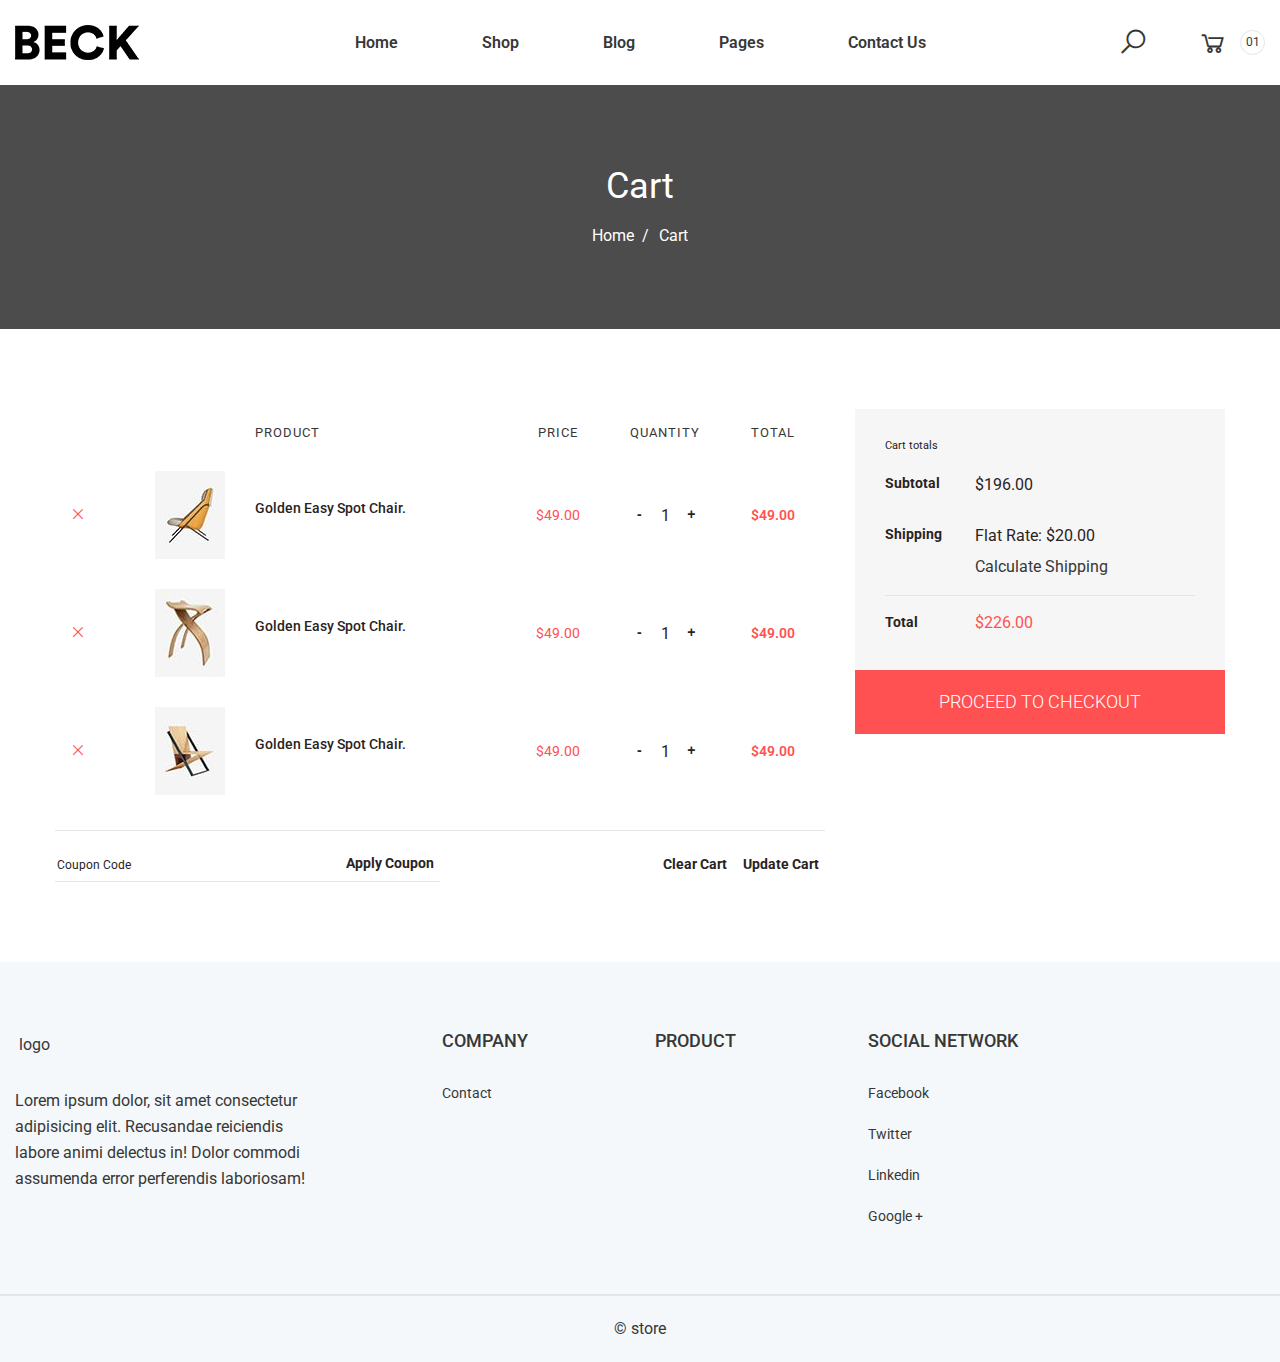
==== cart.html @ 82647faa "mostly done with clean up" ====
<!DOCTYPE html>
<html class="no-js" lang="zxx">
	<head>
		<meta charset="utf-8" />
		<meta http-equiv="x-ua-compatible" content="ie=edge" />
		<title>Store - Furniture eCommerce Bootstrap 5 Template</title>
		<meta name="description" content="" />
		<meta
			name="viewport"
			content="width=device-width, initial-scale=1, shrink-to-fit=no"
		/>
		<!-- Favicons -->
		<link
			rel="shortcut icon"
			href="assets/img/favicon.ico"
			type="image/x-icon"
		/>
		<link rel="apple-touch-icon" href="assets/img/icon.png" />

		<!-- ************************* CSS Files ************************* -->

		<!-- Bootstrap CSS -->
		<link rel="stylesheet" href="assets/css/bootstrap.css" />

		<!-- Vendor CSS -->
		<link rel="stylesheet" href="assets/css/vendor.css" />

		<!-- style css -->
		<link rel="stylesheet" href="assets/css/main.css" />
	</head>

	<body>
		<!-- Preloader Start -->
		<div class="ft-preloader active">
			<div
				class="ft-preloader-inner h-100 d-flex align-items-center justify-content-center"
			>
				<div class="ft-child ft-bounce1"></div>
				<div class="ft-child ft-bounce2"></div>
				<div class="ft-child ft-bounce3"></div>
			</div>
		</div>
		<!-- Preloader End -->

		<!-- Main Wrapper Start -->
		<div class="wrapper">
			<!-- Header Start -->
			<header class="header">
				<div class="header__inner fixed-header">
					<div class="header__main">
						<div class="container-fluid">
							<div class="row">
								<div class="col-12">
									<div class="header__main-inner">
										<div class="header__main-left">
											<div class="logo">
												<a href="index.html" class="logo--normal">
													<img src="assets/img/logo/logo.png" alt="Logo" />
												</a>
											</div>
										</div>
										<div class="header__main-center">
											<nav
												class="main-navigation text-center d-none d-lg-block"
											>
												<ul class="mainmenu">
													<li class="mainmenu__item menu-item-has-children">
														<a href="index.html" class="mainmenu__link">
															<span class="mm-text">Home</span>
														</a>
														<ul class="sub-menu">
															<li>
																<a href="index.html">
																	<span class="mm-text">Home One</span>
																</a>
															</li>
															<li>
																<a href="index-02.html">
																	<span class="mm-text">Home Two</span>
																</a>
															</li>
														</ul>
													</li>
													<li
														class="mainmenu__item menu-item-has-children megamenu-holder"
													>
														<a href="shop.html" class="mainmenu__link">
															<span class="mm-text">Shop</span>
														</a>
														<ul class="megamenu">
															<li>
																<a class="megamenu-title" href="#">
																	<span class="mm-text">Shop Grid</span>
																</a>
																<ul>
																	<li>
																		<a href="shop-fullwidth.html">
																			<span class="mm-text">Full Width</span>
																		</a>
																	</li>
																	<li>
																		<a href="shop.html">
																			<span class="mm-text">Left Sidebar</span>
																		</a>
																	</li>
																	<li>
																		<a href="shop-right-sidebar.html">
																			<span class="mm-text">Right Sidebar</span>
																		</a>
																	</li>
																	<li>
																		<a href="shop-three-columns.html">
																			<span class="mm-text">Three Columns</span>
																		</a>
																	</li>
																	<li>
																		<a href="shop-four-columns.html">
																			<span class="mm-text">Four Columns</span>
																		</a>
																	</li>
																</ul>
															</li>
															<li>
																<a class="megamenu-title" href="#">
																	<span class="mm-text">Shop List</span>
																</a>
																<ul>
																	<li>
																		<a href="shop-list.html">
																			<span class="mm-text">Full Width</span>
																		</a>
																	</li>
																	<li>
																		<a href="shop-list-sidebar.html">
																			<span class="mm-text">Left Sidebar</span>
																		</a>
																	</li>
																	<li>
																		<a href="shop-list-right-sidebar.html">
																			<span class="mm-text">Right Sidebar</span>
																		</a>
																	</li>
																</ul>
															</li>
															<li>
																<a class="megamenu-title" href="#">
																	<span class="mm-text">Product Details</span>
																</a>
																<ul>
																	<li>
																		<a href="product-details.html">
																			<span class="mm-text">Tab Style 1</span>
																		</a>
																	</li>
																	<li>
																		<a href="product-details-tab-style-2.html">
																			<span class="mm-text">Tab Style 2</span>
																		</a>
																	</li>
																	<li>
																		<a href="product-details-tab-style-3.html">
																			<span class="mm-text">Tab Style 3</span>
																		</a>
																	</li>
																	<li>
																		<a href="product-details-gallery-left.html">
																			<span class="mm-text">Gallery Left</span>
																		</a>
																	</li>
																	<li>
																		<a
																			href="product-details-gallery-right.html"
																		>
																			<span class="mm-text">Gallery Right</span>
																		</a>
																	</li>
																	<li>
																		<a href="product-details-sticky-left.html">
																			<span class="mm-text">Sticky Left</span>
																		</a>
																	</li>
																</ul>
															</li>
															<li>
																<a class="megamenu-title" href="#">
																	<span class="mm-text">Product Details</span>
																</a>
																<ul>
																	<li>
																		<a href="product-details-sticky-right.html">
																			<span class="mm-text">Sticky Right</span>
																		</a>
																	</li>
																	<li>
																		<a href="product-details-slider-box.html">
																			<span class="mm-text">Slider Box</span>
																		</a>
																	</li>
																	<li>
																		<a
																			href="product-details-slider-full-width.html"
																		>
																			<span class="mm-text"
																				>Slider Box Full Width</span
																			>
																		</a>
																	</li>
																	<li>
																		<a href="product-details-affiliate.html">
																			<span class="mm-text"
																				>Affiliate Proudct</span
																			>
																		</a>
																	</li>
																	<li>
																		<a href="product-details-variable.html">
																			<span class="mm-text"
																				>Variable Proudct</span
																			>
																		</a>
																	</li>
																	<li>
																		<a href="product-details-group.html">
																			<span class="mm-text">Group Product</span>
																		</a>
																	</li>
																</ul>
															</li>
														</ul>
													</li>
													<li class="mainmenu__item menu-item-has-children">
														<a href="blog.html" class="mainmenu__link">
															<span class="mm-text">Blog</span>
														</a>
														<ul class="sub-menu">
															<li class="menu-item-has-children">
																<a href="#">
																	<span class="mm-text">Blog Grid</span>
																</a>
																<ul class="sub-menu">
																	<li>
																		<a href="blog-left-sidebar.html">
																			<span class="mm-text">Left Sidebar</span>
																		</a>
																	</li>
																	<li>
																		<a href="blog.html">
																			<span class="mm-text">Right Sidebar</span>
																		</a>
																	</li>
																	<li>
																		<a href="blog-01-column.html">
																			<span class="mm-text">One Column</span>
																		</a>
																	</li>
																	<li>
																		<a href="blog-02-columns.html">
																			<span class="mm-text">Two Columns</span>
																		</a>
																	</li>
																	<li>
																		<a href="blog-03-columns.html">
																			<span class="mm-text">Three Columns</span>
																		</a>
																	</li>
																</ul>
															</li>
															<li class="menu-item-has-children">
																<a href=""
																	><span class="mm-text">Blog Details</span></a
																>
																<ul class="sub-menu">
																	<li>
																		<a href="blog-details-image.html">
																			<span class="mm-text">Image Post</span>
																		</a>
																	</li>
																	<li>
																		<a href="blog-details-audio.html">
																			<span class="mm-text">Audio Post</span>
																		</a>
																	</li>
																	<li>
																		<a href="blog-details-video.html">
																			<span class="mm-text">Video Post</span>
																		</a>
																	</li>
																	<li>
																		<a href="blog-details-gallery.html">
																			<span class="mm-text">Gallery Post</span>
																		</a>
																	</li>
																</ul>
															</li>
														</ul>
													</li>
													<li class="mainmenu__item menu-item-has-children">
														<a href="#" class="mainmenu__link">
															<span class="mm-text">Pages</span>
														</a>
														<ul class="sub-menu">
															<li>
																<a href="my-account.html">
																	<span class="mm-text">My Account</span>
																</a>
															</li>
															<li>
																<a href="checkout.html">
																	<span class="mm-text">Checkout</span>
																</a>
															</li>
															<li>
																<a href="cart.html">
																	<span class="mm-text">Cart</span>
																</a>
															</li>
															<li>
																<a href="compare.html">
																	<span class="mm-text">Compare</span>
																</a>
															</li>
															<li>
																<a href="order-tracking.html">
																	<span class="mm-text">Track Order</span>
																</a>
															</li>
															<li>
																<a href="wishlist.html">
																	<span class="mm-text">Wishlist</span>
																</a>
															</li>
														</ul>
													</li>
													<li class="mainmenu__item">
														<a href="contact-us.html" class="mainmenu__link">
															<span class="mm-text">Contact Us</span>
														</a>
													</li>
												</ul>
											</nav>
										</div>
										<div class="header__main-right">
											<div class="header-toolbar-wrap">
												<div class="header-toolbar">
													<div
														class="header-toolbar__item header-toolbar--search-btn"
													>
														<a
															href="#searchForm"
															class="header-toolbar__btn toolbar-btn"
														>
															<i class="la la-search"></i>
														</a>
													</div>
													<div
														class="header-toolbar__item header-toolbar--minicart-btn"
													>
														<a
															href="#miniCart"
															class="header-toolbar__btn toolbar-btn"
														>
															<i class="la la-shopping-cart"></i>
															<span>01</span>
														</a>
													</div>
													<div class="header-toolbar__item d-block d-lg-none">
														<a
															href="#offcanvasMenu"
															class="header-toolbar__btn toolbar-btn menu-btn"
														>
															<div class="hamburger-icon">
																<span></span>
																<span></span>
																<span></span>
																<span></span>
																<span></span>
																<span></span>
															</div>
														</a>
													</div>
												</div>
											</div>
										</div>
									</div>
								</div>
							</div>
						</div>
					</div>
				</div>
			</header>
			<!-- Header End -->

			<!-- Breadcrumb area Start -->
			<section
				class="page-title-area bg-image ptb--80"
				data-bg-image="assets/img/bg/page_title_bg.jpg"
			>
				<div class="container">
					<div class="row">
						<div class="col-12 text-center">
							<h1 class="page-title">Cart</h1>
							<ul class="breadcrumb">
								<li><a href="index.html">Home</a></li>
								<li class="current"><span>Cart</span></li>
							</ul>
						</div>
					</div>
				</div>
			</section>
			<!-- Breadcrumb area End -->

			<!-- Main Content Wrapper Start -->
			<div class="main-content-wrapper">
				<div class="page-content-inner ptb--80 pt-md--40 pb-md--60">
					<div class="container">
						<div class="row">
							<div class="col-lg-8 mb-md--50">
								<form class="cart-form" action="#">
									<div class="row g-0">
										<div class="col-12">
											<div class="table-content table-responsive">
												<table class="table text-center">
													<thead>
														<tr>
															<th>&nbsp;</th>
															<th>&nbsp;</th>
															<th class="text-start">Product</th>
															<th>price</th>
															<th>quantity</th>
															<th>total</th>
														</tr>
													</thead>
													<tbody>
														<tr>
															<td class="product-remove text-start">
																<a href=""><i class="la la-remove"></i></a>
															</td>
															<td class="product-thumbnail text-start">
																<img
																	src="assets/img/products/prod-01-70x88.jpg"
																	alt="Product Thumnail"
																/>
															</td>
															<td class="product-name text-start wide-column">
																<h3>
																	<a href="product-details.html"
																		>Golden Easy Spot Chair.</a
																	>
																</h3>
															</td>
															<td class="product-price">
																<span class="product-price-wrapper">
																	<span class="money">$49.00</span>
																</span>
															</td>
															<td class="product-quantity">
																<div class="quantity">
																	<input
																		type="number"
																		class="quantity-input"
																		name="qty"
																		id="qty-1"
																		value="1"
																		min="1"
																	/>
																</div>
															</td>
															<td class="product-total-price">
																<span class="product-price-wrapper">
																	<span class="money">$49.00</span>
																</span>
															</td>
														</tr>
														<tr>
															<td class="product-remove text-start">
																<a href=""><i class="la la-remove"></i></a>
															</td>
															<td class="product-thumbnail text-start">
																<img
																	src="assets/img/products/prod-02-70x88.jpg"
																	alt="Product Thumnail"
																/>
															</td>
															<td class="product-name text-start wide-column">
																<h3>
																	<a href="product-details.html"
																		>Golden Easy Spot Chair.</a
																	>
																</h3>
															</td>
															<td class="product-price">
																<span class="product-price-wrapper">
																	<span class="money">$49.00</span>
																</span>
															</td>
															<td class="product-quantity">
																<div class="quantity">
																	<input
																		type="number"
																		class="quantity-input"
																		name="qty"
																		id="qty-2"
																		value="1"
																		min="1"
																	/>
																</div>
															</td>
															<td class="product-total-price">
																<span class="product-price-wrapper">
																	<span class="money">$49.00</span>
																</span>
															</td>
														</tr>
														<tr>
															<td class="product-remove text-start">
																<a href=""><i class="la la-remove"></i></a>
															</td>
															<td class="product-thumbnail text-start">
																<img
																	src="assets/img/products/prod-03-70x88.jpg"
																	alt="Product Thumnail"
																/>
															</td>
															<td class="product-name text-start wide-column">
																<h3>
																	<a href="product-details.html"
																		>Golden Easy Spot Chair.</a
																	>
																</h3>
															</td>
															<td class="product-price">
																<span class="product-price-wrapper">
																	<span class="money">$49.00</span>
																</span>
															</td>
															<td class="product-quantity">
																<div class="quantity">
																	<input
																		type="number"
																		class="quantity-input"
																		name="qty"
																		id="qty-3"
																		value="1"
																		min="1"
																	/>
																</div>
															</td>
															<td class="product-total-price">
																<span class="product-price-wrapper">
																	<span class="money">$49.00</span>
																</span>
															</td>
														</tr>
													</tbody>
												</table>
											</div>
										</div>
									</div>
									<div class="row g-0 border-top pt--20 mt--20">
										<div class="col-sm-6">
											<div class="coupon">
												<input
													type="text"
													id="coupon"
													name="coupon"
													class="cart-form__input"
													placeholder="Coupon Code"
												/>
												<button type="submit" class="cart-form__btn">
													Apply Coupon
												</button>
											</div>
										</div>
										<div class="col-sm-6 text-sm-end">
											<button type="submit" class="cart-form__btn">
												Clear Cart
											</button>
											<button type="submit" class="cart-form__btn">
												Update Cart
											</button>
										</div>
									</div>
								</form>
							</div>
							<div class="col-lg-4">
								<div class="cart-collaterals">
									<div class="cart-totals">
										<h5 class="font-size-14 font-bold mb--15">Cart totals</h5>
										<div class="cart-calculator">
											<div class="cart-calculator__item">
												<div class="cart-calculator__item--head">
													<span>Subtotal</span>
												</div>
												<div class="cart-calculator__item--value">
													<span>$196.00</span>
												</div>
											</div>
											<div class="cart-calculator__item">
												<div class="cart-calculator__item--head">
													<span>Shipping</span>
												</div>
												<div class="cart-calculator__item--value">
													<span>Flat rate: $20.00</span>
													<div class="shipping-calculator-wrap">
														<a href="#shipping_calculator" class="expand-btn"
															>Calculate Shipping</a
														>
														<form
															id="shipping_calculator"
															class="form shipping-calculator-form hide-in-default"
														>
															<div class="form__group">
																<select
																	id="calc_shipping_country"
																	name="calc_shipping_country"
																	class="nice-select form__input form__input--select"
																>
																	<option value="">Select a country…</option>
																	<option value="AF">Afghanistan</option>
																	<option value="AL">Albania</option>
																	<option value="DZ">Algeria</option>
																	<option value="AR">Argentina</option>
																	<option value="AM">Armenia</option>
																	<option value="AU">Australia</option>
																	<option value="AT">Austria</option>
																	<option value="AZ">Azerbaijan</option>
																	<option value="BH">Bahrain</option>
																	<option value="BD" selected="selected">
																		Bangladesh
																	</option>
																	<option value="BD">Brazil</option>
																	<option value="CN">China</option>
																	<option value="EG">Egypt</option>
																	<option value="FR">France</option>
																	<option value="DE">Germany</option>
																	<option value="HK">Hong Kong</option>
																	<option value="HU">Hungary</option>
																	<option value="IS">Iceland</option>
																	<option value="IN">India</option>
																	<option value="ID">Indonesia</option>
																	<option value="IR">Iran</option>
																	<option value="IQ">Iraq</option>
																	<option value="IE">Ireland</option>
																	<option value="IT">Italy</option>
																	<option value="JP">Japan</option>
																	<option value="KW">Kuwait</option>
																	<option value="MY">Malaysia</option>
																	<option value="MV">Maldives</option>
																	<option value="MX">Mexico</option>
																	<option value="MC">Monaco</option>
																	<option value="NP">Nepal</option>
																	<option value="RU">Russia</option>
																	<option value="KR">South Korea</option>
																	<option value="SS">South Sudan</option>
																	<option value="ES">Spain</option>
																	<option value="LK">Sri Lanka</option>
																	<option value="SD">Sudan</option>
																	<option value="SZ">Swaziland</option>
																	<option value="SE">Sweden</option>
																	<option value="CH">Switzerland</option>
																	<option value="TN">Tunisia</option>
																	<option value="TR">Turkey</option>
																	<option value="UA">Ukraine</option>
																	<option value="AE">
																		United Arab Emirates
																	</option>
																	<option value="GB">
																		United Kingdom (UK)
																	</option>
																	<option value="US">United States (US)</option>
																</select>
															</div>
															<div class="form__group">
																<select
																	id="calc_shipping_district"
																	name="calc_shipping_district"
																	class="nice-select form__input form__input--select"
																>
																	<option value="">Select a District…</option>
																	<option>BARISAL</option>
																	<option>BHOLA</option>
																	<option>BANDARBAN</option>
																	<option>BRAHMANBARIA</option>
																	<option>CHANDPUR</option>
																	<option>CHITTAGONG</option>
																	<option>COMILLA</option>
																	<option>COX'S BAZAR</option>
																	<option>DHAKA</option>
																	<option>FARIDPUR</option>
																	<option>FENI</option>
																	<option>GAZIPUR</option>
																	<option>GOPALGANJ</option>
																	<option>JAMALPUR</option>
																	<option>KHAGRACHHARI</option>
																	<option>KISHOREGONJ</option>
																	<option>LAKSHMIPU</option>
																	<option>RMADARIPUR</option>
																	<option>MUNSHIGANJ</option>
																	<option>MYMENSINGH</option>
																	<option>NARAYANGANJ</option>
																	<option>NARSINGDI</option>
																	<option>NETRAKONA</option>
																	<option>NOAKHALI</option>
																	<option>RANGAMATI</option>
																	<option>RAJBARI</option>
																	<option>SHARIATPUR</option>
																	<option>SHERPUR</option>
																	<option>TANGAIL</option>
																</select>
															</div>
															<div class="form__group mb--10">
																<input
																	type="text"
																	name="calc_shipping_city"
																	id="calc_shipping_city"
																	class="form__input"
																	placeholder="Town / City"
																/>
															</div>

															<div class="form__group mb--10">
																<input
																	type="text"
																	name="calc_shipping_zip"
																	id="calc_shipping_zip"
																	class="form__input"
																	placeholder="Postcode / Zip"
																/>
															</div>

															<div class="form__group">
																<input
																	type="submit"
																	value="Update Totals"
																	class="btn btn-size-sm"
																/>
															</div>
														</form>
													</div>
												</div>
											</div>
											<div class="cart-calculator__item order-total">
												<div class="cart-calculator__item--head">
													<span>Total</span>
												</div>
												<div class="cart-calculator__item--value">
													<span class="product-price-wrapper">
														<span class="money">$226.00</span>
													</span>
												</div>
											</div>
										</div>
									</div>
									<a
										href="checkout.html"
										class="btn btn-size-md btn-shape-square btn-fullwidth"
									>
										Proceed To Checkout
									</a>
								</div>
							</div>
						</div>
					</div>
				</div>
			</div>
			<!-- Main Content Wrapper Start -->

			<!-- Footer Start-->
			<footer class="footer bg-color" data-bg-color="#f4f8fa">
				<div class="footer-top">
					<div class="container-fluid">
						<div class="row border-bottom pt--70 pb--70">
							<div class="col-lg-3 col-sm-6 offset-md-1 offset-lg-0 mb-md--45">
								<div class="footer-widget">
									<div class="textwidget">
										<figure class="footer-logo mb--30">
											<img src="" alt="" />
											logo
										</figure>
										<p>
											Lorem ipsum dolor, sit amet consectetur adipisicing elit.
											Recusandae reiciendis labore animi delectus in! Dolor
											commodi assumenda error perferendis laboriosam!
										</p>
									</div>
								</div>
							</div>
							<div class="col-lg-2 col-sm-3 offset-lg-1 offset-sm-2 mb-md--45">
								<div class="footer-widget">
									<h3 class="widget-title mb--35 mb-sm--20">Company</h3>
									<div class="footer-widget">
										<ul class="footer-menu">
											<!-- <li><a href="about-us.html">About Us</a></li> -->

											<li><a href="contact-us.html">Contact</a></li>
										</ul>
									</div>
								</div>
							</div>
							<div class="col-lg-2 col-sm-4 offset-md-1 offset-lg-0 mb-xs--45">
								<div class="footer-widget">
									<h3 class="widget-title mb--35 mb-sm--20">Product</h3>
									<div class="footer-widget">
										<ul class="footer-menu">
											<!-- <li><a href="#">Pricing</a></li>
                                        <li><a href="#">Features</a></li>
                                        <li><a href="#">Customers</a></li>
                                        <li><a href="#">Demos</a></li> -->
										</ul>
									</div>
								</div>
							</div>

							<div class="col-lg-2 col-md-3 col-sm-4">
								<div class="footer-widget">
									<h3 class="widget-title mb--35 mb-sm--20">Social Network</h3>
									<div class="footer-widget">
										<ul class="footer-menu">
											<li><a href="#">Facebook</a></li>
											<li><a href="#">Twitter</a></li>
											<li><a href="#">Linkedin</a></li>
											<li><a href="#">Google +</a></li>
										</ul>
									</div>
								</div>
							</div>
						</div>
					</div>
				</div>

				<div class="footer-bottom">
					<div class="container-fluid">
						<div class="row border-top ptb--20">
							<div class="col-12 text-center">
								<p class="copyright-text">&copy; store</p>
							</div>
						</div>
					</div>
				</div>
			</footer>
			<!-- Footer End-->

			<!-- OffCanvas Menu Start -->
			<div class="offcanvas-menu-wrapper" id="offcanvasMenu">
				<div class="offcanvas-menu-inner">
					<a href="" class="btn-close">
						<i class="la la-remove"></i>
					</a>
					<nav class="offcanvas-navigation">
						<ul class="offcanvas-menu">
							<li class="menu-item-has-children active">
								<a href="#">Home</a>
								<ul class="sub-menu">
									<li>
										<a href="index.html">Homepage 01</a>
									</li>
									<li>
										<a href="index-02.html">Homepage 02</a>
									</li>
								</ul>
							</li>
							<li class="menu-item-has-children">
								<a href="shop.html">Shop</a>
								<ul class="sub-menu">
									<li class="menu-item-has-children">
										<a href="#">
											<span class="mm-text">Shop Grid</span>
										</a>
										<ul class="sub-menu">
											<li>
												<a href="shop-fullwidth.html">Full Width</a>
											</li>
											<li>
												<a href="shop.html">Left Sidebar</a>
											</li>
											<li>
												<a href="shop-right-sidebar.html">Right Sidebar</a>
											</li>
											<li>
												<a href="shop-three-columns.html">Three Columns</a>
											</li>
											<li>
												<a href="shop-four-columns.html">Four Columns</a>
											</li>
										</ul>
									</li>
									<li class="menu-item-has-children">
										<a href="#">Shop List</a>
										<ul class="sub-menu">
											<li>
												<a href="shop-list.html">Full Width</a>
											</li>
											<li>
												<a href="shop-list-sidebar.html">Left Sidebar</a>
											</li>
											<li>
												<a href="shop-list-right-sidebar.html">Right Sidebar</a>
											</li>
										</ul>
									</li>
									<li class="menu-item-has-children">
										<a href="#">Product Details</a>
										<ul class="sub-menu">
											<li>
												<a href="product-details.html">Tab Style 1</a>
											</li>
											<li>
												<a href="product-details-tab-style-2.html"
													>Tab Style 2</a
												>
											</li>
											<li>
												<a href="product-details-tab-style-3.html"
													>Tab Style 3</a
												>
											</li>
											<li>
												<a href="product-details-gallery-left.html"
													>Gallery Left</a
												>
											</li>
											<li>
												<a href="product-details-gallery-right.html"
													>Gallery Right</a
												>
											</li>
											<li>
												<a href="product-details-sticky-left.html"
													>Sticky Left</a
												>
											</li>
											<li>
												<a href="product-details-sticky-right.html"
													>Sticky Right</a
												>
											</li>
											<li>
												<a href="product-details-slider-box.html">Slider Box</a>
											</li>
											<li>
												<a href="product-details-slider-full-width.html"
													>Slider Box Full Width</a
												>
											</li>
											<li>
												<a href="product-details-affiliate.html"
													>Affiliate Proudct</a
												>
											</li>
											<li>
												<a href="product-details-variable.html"
													>Variable Proudct</a
												>
											</li>
											<li>
												<a href="product-details-group.html">Group Product</a>
											</li>
										</ul>
									</li>
								</ul>
							</li>
							<li class="menu-item-has-children">
								<a href="blog.html">Blog</a>
								<ul class="sub-menu">
									<li class="menu-item-has-children">
										<a href="#">Blog</a>
										<ul class="sub-menu">
											<li>
												<a href="blog-left-sidebar.html">Blog Left Sidebar</a>
											</li>
											<li>
												<a href="blog.html">Blog Right Sidebar</a>
											</li>
											<li>
												<a href="blog-01-column.html">Blog 01 column</a>
											</li>
											<li>
												<a href="blog-02-columns.html">Blog 02 columns</a>
											</li>
											<li>
												<a href="blog-03-columns.html">Blog 03 columns</a>
											</li>
										</ul>
									</li>
									<li class="menu-item-has-children">
										<a href="#">Blog Details</a>
										<ul class="sub-menu">
											<li>
												<a href="blog-details-audio.html">Audio Blog Details</a>
											</li>
											<li>
												<a href="blog-details-gallery.html"
													>Gallery Blog Details</a
												>
											</li>
											<li>
												<a href="blog-details-image.html">image Blog Details</a>
											</li>
											<li>
												<a href="blog-details-video.html">Video Blog Details</a>
											</li>
										</ul>
									</li>
								</ul>
							</li>
							<li class="menu-item-has-children">
								<a href="#">Pages</a>
								<ul class="sub-menu">
									<li>
										<a href="my-account.html">My Account</a>
									</li>
									<li>
										<a href="checkout.html">Checkout</a>
									</li>
									<li>
										<a href="cart.html">Cart</a>
									</li>
									<li>
										<a href="compare.html">Compare</a>
									</li>
									<li>
										<a href="order-tracking.html">Track Order</a>
									</li>
									<li>
										<a href="wishlist.html">Wishlist</a>
									</li>
								</ul>
							</li>
							<li>
								<a href="contact-us.html">Contact Us</a>
							</li>
						</ul>
						<div class="site-info vertical">
							<div class="site-info__item">
								<a href="tel:+01223566678"><strong>+01 2235 666 78</strong></a>
								<a href="mailto:Support@contixs.com">Support@furtrate.com</a>
							</div>
						</div>
					</nav>
				</div>
			</div>
			<!-- OffCanvas Menu End -->

			<!-- Qicuk View Modal Start -->
			<div
				class="modal fade product-modal"
				id="productModal"
				tabindex="-1"
				role="dialog"
				aria-hidden="true"
			>
				<div class="modal-dialog" role="document">
					<div class="modal-content">
						<div class="modal-body">
							<button
								type="button"
								class="close"
								data-bs-dismiss="modal"
								aria-label="Close"
							>
								<span aria-hidden="true"><i class="la la-remove"></i></span>
							</button>
							<div class="row">
								<div class="col-lg-6">
									<div
										class="element-carousel slick-vertical-center"
										data-slick-options='{
                            "slidesToShow": 1,
                            "slidesToScroll": 1,
                            "arrows": true,
                            "prevArrow": {"buttonClass": "slick-btn slick-prev", "iconClass": "la la-angle-double-left" },
                            "nextArrow": {"buttonClass": "slick-btn slick-next", "iconClass": "la la-angle-double-right" }
                        }'
									>
										<div class="product-image">
											<div class="product-image--holder">
												<a href="product-details.html">
													<img
														src="assets/img/products/prod-01.jpg"
														alt="Product Image"
														class="primary-image"
													/>
												</a>
											</div>
											<span class="product-badge sale">sale</span>
										</div>
										<div class="product-image">
											<div class="product-image--holder">
												<a href="product-details.html">
													<img
														src="assets/img/products/prod-02.jpg"
														alt="Product Image"
														class="primary-image"
													/>
												</a>
											</div>
											<span class="product-badge sale">sale</span>
										</div>
									</div>
								</div>
								<div class="col-lg-6">
									<div class="modal-box product-summary">
										<div class="product-navigation text-right mb--20">
											<a href="#" class="prev"
												><i class="la la-angle-double-left"></i
											></a>
											<a href="#" class="next"
												><i class="la la-angle-double-right"></i
											></a>
										</div>
										<div class="product-rating d-flex mb--20">
											<div class="star-rating star-three">
												<span
													>Rated <strong class="rating">5.00</strong> out of
													5</span
												>
											</div>
										</div>
										<h3 class="product-title mb--20">
											Golden Easy Spot Chair.
										</h3>
										<p class="product-short-description mb--25">
											Donec accumsan auctor iaculis. Sed suscipit arcu ligula,
											at egestas magna molestie a. Proin ac ex maximus, ultrices
											justo eget, sodales orci. Aliquam egestas libero ac turpis
											pharetra, in vehicula lacus scelerisque. Vestibulum ut sem
											laoreet, feugiat tellus at, hendrerit arcu.
										</p>
										<div class="product-price-wrapper mb--25">
											<span class="money">$200.00</span>
											<span class="price-separator">-</span>
											<span class="money">$400.00</span>
										</div>
										<form action="#" class="variation-form mb--30">
											<div
												class="product-color-variations d-flex align-items-center mb--20"
											>
												<p class="variation-label">Color:</p>
												<div class="product-color-variation variation-wrapper">
													<div class="variation">
														<a
															class="product-color-variation-btn red selected"
															data-bs-toggle="tooltip"
															data-bs-placement="top"
															title="Red"
														>
															<span class="product-color-variation-label"
																>Red</span
															>
														</a>
													</div>
													<div class="variation">
														<a
															class="product-color-variation-btn black"
															data-bs-toggle="tooltip"
															data-bs-placement="top"
															title="Black"
														>
															<span class="product-color-variation-label"
																>Black</span
															>
														</a>
													</div>
													<div class="variation">
														<a
															class="product-color-variation-btn pink"
															data-bs-toggle="tooltip"
															data-bs-placement="top"
															title="Pink"
														>
															<span class="product-color-variation-label"
																>Pink</span
															>
														</a>
													</div>
													<div class="variation">
														<a
															class="product-color-variation-btn blue"
															data-bs-toggle="tooltip"
															data-bs-placement="top"
															title="Blue"
														>
															<span class="product-color-variation-label"
																>Blue</span
															>
														</a>
													</div>
												</div>
											</div>
											<div
												class="product-size-variations d-flex align-items-center mb--15"
											>
												<p class="variation-label">Size:</p>
												<div class="product-size-variation variation-wrapper">
													<div class="variation">
														<a
															class="product-size-variation-btn selected"
															data-bs-toggle="tooltip"
															data-bs-placement="top"
															title="S"
														>
															<span class="product-size-variation-label"
																>S</span
															>
														</a>
													</div>
													<div class="variation">
														<a
															class="product-size-variation-btn"
															data-bs-toggle="tooltip"
															data-bs-placement="top"
															title="M"
														>
															<span class="product-size-variation-label"
																>M</span
															>
														</a>
													</div>
													<div class="variation">
														<a
															class="product-size-variation-btn"
															data-bs-toggle="tooltip"
															data-bs-placement="top"
															title="L"
														>
															<span class="product-size-variation-label"
																>L</span
															>
														</a>
													</div>
													<div class="variation">
														<a
															class="product-size-variation-btn"
															data-bs-toggle="tooltip"
															data-bs-placement="top"
															title="XL"
														>
															<span class="product-size-variation-label"
																>XL</span
															>
														</a>
													</div>
												</div>
											</div>
											<a href="" class="reset_variations">Clear</a>
										</form>
										<div
											class="product-action d-flex flex-sm-row flex-column align-items-sm-center align-items-start mb--30"
										>
											<div
												class="quantity-wrapper d-flex align-items-center mr--30 mr-xs--0 mb-xs--30"
											>
												<label class="quantity-label" for="quick-qty"
													>Quantity:</label
												>
												<div class="quantity">
													<input
														type="number"
														class="quantity-input"
														name="qty"
														id="quick-qty"
														value="1"
														min="1"
													/>
												</div>
											</div>
											<button
												type="button"
												class="btn btn-size-sm btn-shape-square"
												onclick="window.location.href='cart.html'"
											>
												Add To Cart
											</button>
										</div>
										<div class="product-footer-meta">
											<p>
												<span>Category:</span>
												<a href="shop.html">Full Sweater</a>,
												<a href="shop.html">SweatShirt</a>,
												<a href="shop.html">Jacket</a>,
												<a href="shop.html">Blazer</a>
											</p>
										</div>
									</div>
								</div>
							</div>
						</div>
					</div>
				</div>
			</div>
			<!-- Qicuk View Modal End -->

			<!-- Global Overlay Start -->
			<div class="global-overlay"></div>
			<!-- Global Overlay End -->

			<!-- Global Overlay Start -->
			<a class="scroll-to-top" href=""><i class="la la-angle-double-up"></i></a>
			<!-- Global Overlay End -->
		</div>
		<!-- Main Wrapper End -->

		<!-- ************************* JS Files ************************* -->

		<!-- jQuery JS -->
		<script src="assets/js/vendor.js"></script>

		<!-- Main JS -->
		<script src="assets/js/main.js"></script>
	</body>
</html>
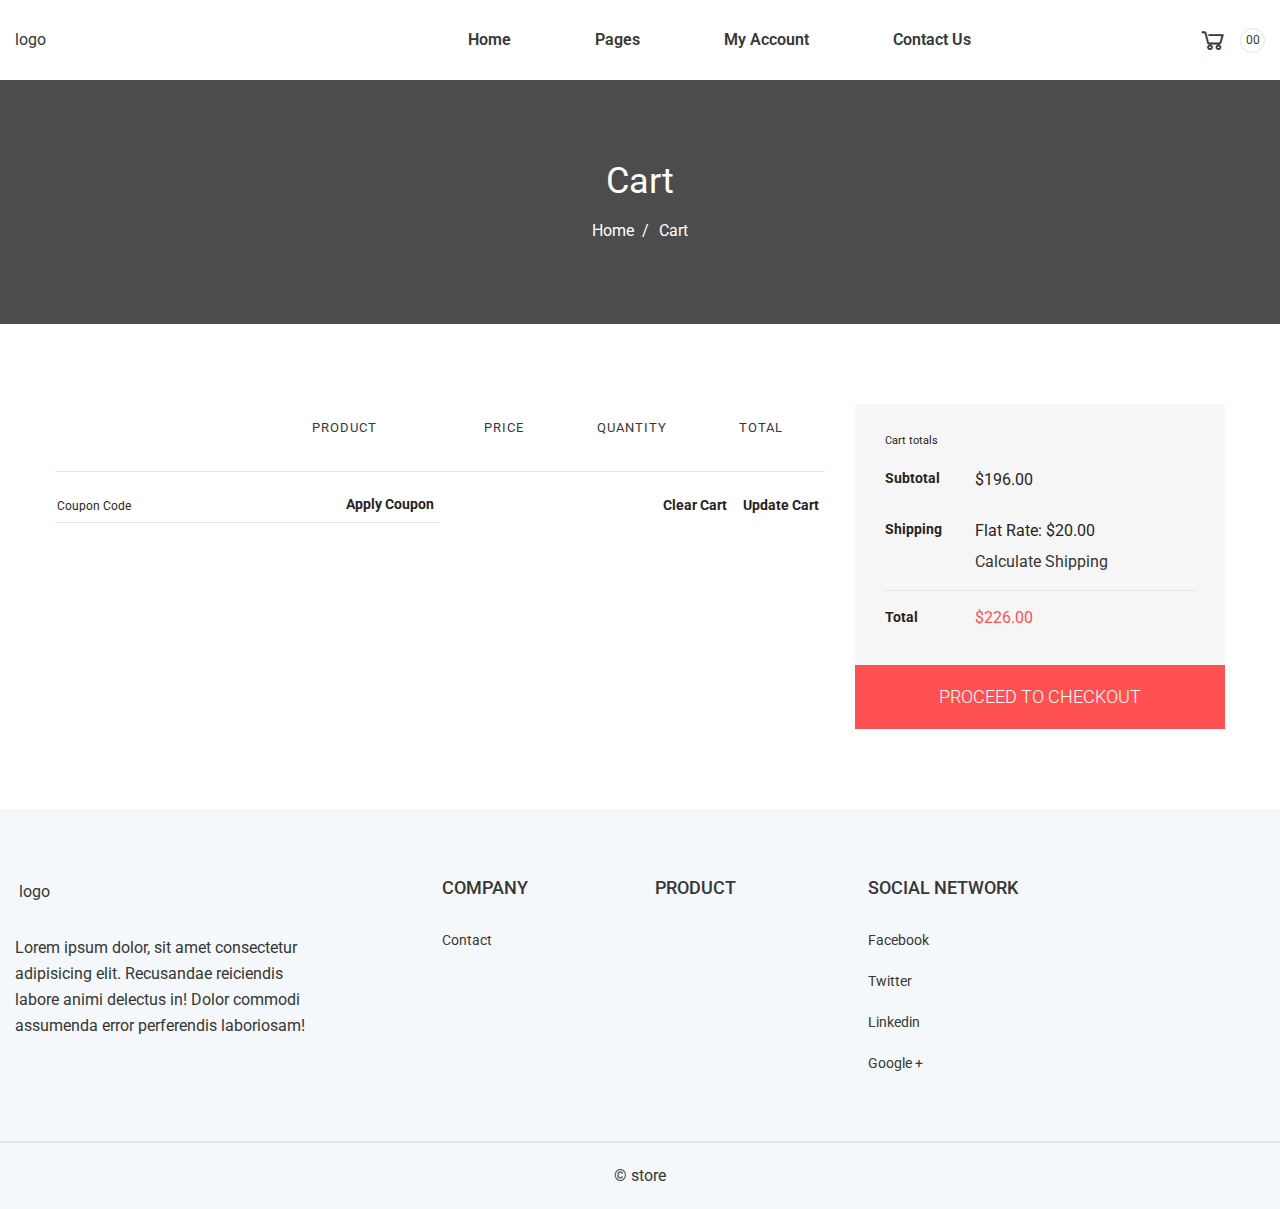
==== commit 87a2f745: "progress" ====
--- a/cart.html
+++ b/cart.html
@@ -55,7 +55,8 @@
 										<div class="header__main-left">
 											<div class="logo">
 												<a href="index.html" class="logo--normal">
-													<img src="assets/img/logo/logo.png" alt="Logo" />
+													<!-- <img src="assets/img/logo/" alt="Logo" /> -->
+													logo
 												</a>
 											</div>
 										</div>
@@ -68,242 +69,13 @@
 														<a href="index.html" class="mainmenu__link">
 															<span class="mm-text">Home</span>
 														</a>
-														<ul class="sub-menu">
-															<li>
-																<a href="index.html">
-																	<span class="mm-text">Home One</span>
-																</a>
-															</li>
-															<li>
-																<a href="index-02.html">
-																	<span class="mm-text">Home Two</span>
-																</a>
-															</li>
-														</ul>
 													</li>
-													<li
-														class="mainmenu__item menu-item-has-children megamenu-holder"
-													>
-														<a href="shop.html" class="mainmenu__link">
-															<span class="mm-text">Shop</span>
-														</a>
-														<ul class="megamenu">
-															<li>
-																<a class="megamenu-title" href="#">
-																	<span class="mm-text">Shop Grid</span>
-																</a>
-																<ul>
-																	<li>
-																		<a href="shop-fullwidth.html">
-																			<span class="mm-text">Full Width</span>
-																		</a>
-																	</li>
-																	<li>
-																		<a href="shop.html">
-																			<span class="mm-text">Left Sidebar</span>
-																		</a>
-																	</li>
-																	<li>
-																		<a href="shop-right-sidebar.html">
-																			<span class="mm-text">Right Sidebar</span>
-																		</a>
-																	</li>
-																	<li>
-																		<a href="shop-three-columns.html">
-																			<span class="mm-text">Three Columns</span>
-																		</a>
-																	</li>
-																	<li>
-																		<a href="shop-four-columns.html">
-																			<span class="mm-text">Four Columns</span>
-																		</a>
-																	</li>
-																</ul>
-															</li>
-															<li>
-																<a class="megamenu-title" href="#">
-																	<span class="mm-text">Shop List</span>
-																</a>
-																<ul>
-																	<li>
-																		<a href="shop-list.html">
-																			<span class="mm-text">Full Width</span>
-																		</a>
-																	</li>
-																	<li>
-																		<a href="shop-list-sidebar.html">
-																			<span class="mm-text">Left Sidebar</span>
-																		</a>
-																	</li>
-																	<li>
-																		<a href="shop-list-right-sidebar.html">
-																			<span class="mm-text">Right Sidebar</span>
-																		</a>
-																	</li>
-																</ul>
-															</li>
-															<li>
-																<a class="megamenu-title" href="#">
-																	<span class="mm-text">Product Details</span>
-																</a>
-																<ul>
-																	<li>
-																		<a href="product-details.html">
-																			<span class="mm-text">Tab Style 1</span>
-																		</a>
-																	</li>
-																	<li>
-																		<a href="product-details-tab-style-2.html">
-																			<span class="mm-text">Tab Style 2</span>
-																		</a>
-																	</li>
-																	<li>
-																		<a href="product-details-tab-style-3.html">
-																			<span class="mm-text">Tab Style 3</span>
-																		</a>
-																	</li>
-																	<li>
-																		<a href="product-details-gallery-left.html">
-																			<span class="mm-text">Gallery Left</span>
-																		</a>
-																	</li>
-																	<li>
-																		<a
-																			href="product-details-gallery-right.html"
-																		>
-																			<span class="mm-text">Gallery Right</span>
-																		</a>
-																	</li>
-																	<li>
-																		<a href="product-details-sticky-left.html">
-																			<span class="mm-text">Sticky Left</span>
-																		</a>
-																	</li>
-																</ul>
-															</li>
-															<li>
-																<a class="megamenu-title" href="#">
-																	<span class="mm-text">Product Details</span>
-																</a>
-																<ul>
-																	<li>
-																		<a href="product-details-sticky-right.html">
-																			<span class="mm-text">Sticky Right</span>
-																		</a>
-																	</li>
-																	<li>
-																		<a href="product-details-slider-box.html">
-																			<span class="mm-text">Slider Box</span>
-																		</a>
-																	</li>
-																	<li>
-																		<a
-																			href="product-details-slider-full-width.html"
-																		>
-																			<span class="mm-text"
-																				>Slider Box Full Width</span
-																			>
-																		</a>
-																	</li>
-																	<li>
-																		<a href="product-details-affiliate.html">
-																			<span class="mm-text"
-																				>Affiliate Proudct</span
-																			>
-																		</a>
-																	</li>
-																	<li>
-																		<a href="product-details-variable.html">
-																			<span class="mm-text"
-																				>Variable Proudct</span
-																			>
-																		</a>
-																	</li>
-																	<li>
-																		<a href="product-details-group.html">
-																			<span class="mm-text">Group Product</span>
-																		</a>
-																	</li>
-																</ul>
-															</li>
-														</ul>
-													</li>
-													<li class="mainmenu__item menu-item-has-children">
-														<a href="blog.html" class="mainmenu__link">
-															<span class="mm-text">Blog</span>
-														</a>
-														<ul class="sub-menu">
-															<li class="menu-item-has-children">
-																<a href="#">
-																	<span class="mm-text">Blog Grid</span>
-																</a>
-																<ul class="sub-menu">
-																	<li>
-																		<a href="blog-left-sidebar.html">
-																			<span class="mm-text">Left Sidebar</span>
-																		</a>
-																	</li>
-																	<li>
-																		<a href="blog.html">
-																			<span class="mm-text">Right Sidebar</span>
-																		</a>
-																	</li>
-																	<li>
-																		<a href="blog-01-column.html">
-																			<span class="mm-text">One Column</span>
-																		</a>
-																	</li>
-																	<li>
-																		<a href="blog-02-columns.html">
-																			<span class="mm-text">Two Columns</span>
-																		</a>
-																	</li>
-																	<li>
-																		<a href="blog-03-columns.html">
-																			<span class="mm-text">Three Columns</span>
-																		</a>
-																	</li>
-																</ul>
-															</li>
-															<li class="menu-item-has-children">
-																<a href=""
-																	><span class="mm-text">Blog Details</span></a
-																>
-																<ul class="sub-menu">
-																	<li>
-																		<a href="blog-details-image.html">
-																			<span class="mm-text">Image Post</span>
-																		</a>
-																	</li>
-																	<li>
-																		<a href="blog-details-audio.html">
-																			<span class="mm-text">Audio Post</span>
-																		</a>
-																	</li>
-																	<li>
-																		<a href="blog-details-video.html">
-																			<span class="mm-text">Video Post</span>
-																		</a>
-																	</li>
-																	<li>
-																		<a href="blog-details-gallery.html">
-																			<span class="mm-text">Gallery Post</span>
-																		</a>
-																	</li>
-																</ul>
-															</li>
-														</ul>
-													</li>
+
 													<li class="mainmenu__item menu-item-has-children">
 														<a href="#" class="mainmenu__link">
 															<span class="mm-text">Pages</span>
 														</a>
 														<ul class="sub-menu">
-															<li>
-																<a href="my-account.html">
-																	<span class="mm-text">My Account</span>
-																</a>
-															</li>
 															<li>
 																<a href="checkout.html">
 																	<span class="mm-text">Checkout</span>
@@ -314,22 +86,12 @@
 																	<span class="mm-text">Cart</span>
 																</a>
 															</li>
-															<li>
-																<a href="compare.html">
-																	<span class="mm-text">Compare</span>
-																</a>
-															</li>
-															<li>
-																<a href="order-tracking.html">
-																	<span class="mm-text">Track Order</span>
-																</a>
-															</li>
-															<li>
-																<a href="wishlist.html">
-																	<span class="mm-text">Wishlist</span>
-																</a>
-															</li>
 														</ul>
+													</li>
+													<li class="mainmenu__item">
+														<a href="my-account.html" class="mainmenu__link">
+															<span class="mm-text">My Account</span>
+														</a>
 													</li>
 													<li class="mainmenu__item">
 														<a href="contact-us.html" class="mainmenu__link">
@@ -339,48 +101,46 @@
 												</ul>
 											</nav>
 										</div>
-										<div class="header__main-right">
-											<div class="header-toolbar-wrap">
-												<div class="header-toolbar">
-													<div
-														class="header-toolbar__item header-toolbar--search-btn"
-													>
-														<a
-															href="#searchForm"
-															class="header-toolbar__btn toolbar-btn"
-														>
-															<i class="la la-search"></i>
-														</a>
+										<a href="./cart.html">
+											<div class="">
+												<a
+													href="./cart.html
+                                            "
+												>
+													<div class="header-toolbar-wrap">
+														<div class="header-toolbar">
+															<div
+																class="header-toolbar__item header-toolbar--minicart-btn"
+															>
+																<a
+																	href="./cart.html"
+																	class="header-toolbar__btn toolbar-btn"
+																>
+																	<i class="la la-shopping-cart"></i>
+																	<span>00</span>
+																</a>
+															</div>
+															<div
+																class="header-toolbar__item d-block d-lg-none"
+															>
+																<a
+																	href="#offcanvasMenu"
+																	class="header-toolbar__btn toolbar-btn menu-btn"
+																>
+																	<div class="hamburger-icon">
+																		<span></span>
+																		<span></span>
+																		<span></span>
+																		<span></span>
+																		<span></span>
+																	</div>
+																</a>
+															</div>
+														</div>
 													</div>
-													<div
-														class="header-toolbar__item header-toolbar--minicart-btn"
-													>
-														<a
-															href="#miniCart"
-															class="header-toolbar__btn toolbar-btn"
-														>
-															<i class="la la-shopping-cart"></i>
-															<span>01</span>
-														</a>
-													</div>
-													<div class="header-toolbar__item d-block d-lg-none">
-														<a
-															href="#offcanvasMenu"
-															class="header-toolbar__btn toolbar-btn menu-btn"
-														>
-															<div class="hamburger-icon">
-																<span></span>
-																<span></span>
-																<span></span>
-																<span></span>
-																<span></span>
-																<span></span>
-															</div>
-														</a>
-													</div>
-												</div>
+												</a>
 											</div>
-										</div>
+										</a>
 									</div>
 								</div>
 							</div>
@@ -609,7 +369,7 @@
 															id="shipping_calculator"
 															class="form shipping-calculator-form hide-in-default"
 														>
-															<div class="form__group">
+															<!-- <div class="form__group">
 																<select
 																	id="calc_shipping_country"
 																	name="calc_shipping_country"
@@ -669,7 +429,7 @@
 																	</option>
 																	<option value="US">United States (US)</option>
 																</select>
-															</div>
+															</div> -->
 															<div class="form__group">
 																<select
 																	id="calc_shipping_district"
@@ -849,191 +609,20 @@
 					<nav class="offcanvas-navigation">
 						<ul class="offcanvas-menu">
 							<li class="menu-item-has-children active">
-								<a href="#">Home</a>
-								<ul class="sub-menu">
-									<li>
-										<a href="index.html">Homepage 01</a>
-									</li>
-									<li>
-										<a href="index-02.html">Homepage 02</a>
-									</li>
-								</ul>
+								<a href="./index.html">Home</a>
 							</li>
-							<li class="menu-item-has-children">
-								<a href="shop.html">Shop</a>
-								<ul class="sub-menu">
-									<li class="menu-item-has-children">
-										<a href="#">
-											<span class="mm-text">Shop Grid</span>
-										</a>
-										<ul class="sub-menu">
-											<li>
-												<a href="shop-fullwidth.html">Full Width</a>
-											</li>
-											<li>
-												<a href="shop.html">Left Sidebar</a>
-											</li>
-											<li>
-												<a href="shop-right-sidebar.html">Right Sidebar</a>
-											</li>
-											<li>
-												<a href="shop-three-columns.html">Three Columns</a>
-											</li>
-											<li>
-												<a href="shop-four-columns.html">Four Columns</a>
-											</li>
-										</ul>
-									</li>
-									<li class="menu-item-has-children">
-										<a href="#">Shop List</a>
-										<ul class="sub-menu">
-											<li>
-												<a href="shop-list.html">Full Width</a>
-											</li>
-											<li>
-												<a href="shop-list-sidebar.html">Left Sidebar</a>
-											</li>
-											<li>
-												<a href="shop-list-right-sidebar.html">Right Sidebar</a>
-											</li>
-										</ul>
-									</li>
-									<li class="menu-item-has-children">
-										<a href="#">Product Details</a>
-										<ul class="sub-menu">
-											<li>
-												<a href="product-details.html">Tab Style 1</a>
-											</li>
-											<li>
-												<a href="product-details-tab-style-2.html"
-													>Tab Style 2</a
-												>
-											</li>
-											<li>
-												<a href="product-details-tab-style-3.html"
-													>Tab Style 3</a
-												>
-											</li>
-											<li>
-												<a href="product-details-gallery-left.html"
-													>Gallery Left</a
-												>
-											</li>
-											<li>
-												<a href="product-details-gallery-right.html"
-													>Gallery Right</a
-												>
-											</li>
-											<li>
-												<a href="product-details-sticky-left.html"
-													>Sticky Left</a
-												>
-											</li>
-											<li>
-												<a href="product-details-sticky-right.html"
-													>Sticky Right</a
-												>
-											</li>
-											<li>
-												<a href="product-details-slider-box.html">Slider Box</a>
-											</li>
-											<li>
-												<a href="product-details-slider-full-width.html"
-													>Slider Box Full Width</a
-												>
-											</li>
-											<li>
-												<a href="product-details-affiliate.html"
-													>Affiliate Proudct</a
-												>
-											</li>
-											<li>
-												<a href="product-details-variable.html"
-													>Variable Proudct</a
-												>
-											</li>
-											<li>
-												<a href="product-details-group.html">Group Product</a>
-											</li>
-										</ul>
-									</li>
-								</ul>
-							</li>
-							<li class="menu-item-has-children">
-								<a href="blog.html">Blog</a>
-								<ul class="sub-menu">
-									<li class="menu-item-has-children">
-										<a href="#">Blog</a>
-										<ul class="sub-menu">
-											<li>
-												<a href="blog-left-sidebar.html">Blog Left Sidebar</a>
-											</li>
-											<li>
-												<a href="blog.html">Blog Right Sidebar</a>
-											</li>
-											<li>
-												<a href="blog-01-column.html">Blog 01 column</a>
-											</li>
-											<li>
-												<a href="blog-02-columns.html">Blog 02 columns</a>
-											</li>
-											<li>
-												<a href="blog-03-columns.html">Blog 03 columns</a>
-											</li>
-										</ul>
-									</li>
-									<li class="menu-item-has-children">
-										<a href="#">Blog Details</a>
-										<ul class="sub-menu">
-											<li>
-												<a href="blog-details-audio.html">Audio Blog Details</a>
-											</li>
-											<li>
-												<a href="blog-details-gallery.html"
-													>Gallery Blog Details</a
-												>
-											</li>
-											<li>
-												<a href="blog-details-image.html">image Blog Details</a>
-											</li>
-											<li>
-												<a href="blog-details-video.html">Video Blog Details</a>
-											</li>
-										</ul>
-									</li>
-								</ul>
-							</li>
-							<li class="menu-item-has-children">
-								<a href="#">Pages</a>
-								<ul class="sub-menu">
-									<li>
-										<a href="my-account.html">My Account</a>
-									</li>
-									<li>
-										<a href="checkout.html">Checkout</a>
-									</li>
-									<li>
-										<a href="cart.html">Cart</a>
-									</li>
-									<li>
-										<a href="compare.html">Compare</a>
-									</li>
-									<li>
-										<a href="order-tracking.html">Track Order</a>
-									</li>
-									<li>
-										<a href="wishlist.html">Wishlist</a>
-									</li>
-								</ul>
-							</li>
+							<!-- <li class="menu-item-has-children">
+								<a href="./my-account.html">My account</a>
+							</li> -->
+
 							<li>
 								<a href="contact-us.html">Contact Us</a>
 							</li>
 						</ul>
 						<div class="site-info vertical">
 							<div class="site-info__item">
-								<a href="tel:+01223566678"><strong>+01 2235 666 78</strong></a>
-								<a href="mailto:Support@contixs.com">Support@furtrate.com</a>
+								<a href="tel:+01223566678"><strong>+123 456 7890</strong></a>
+								<a href="mailto:Support@contixs.com">Support@store.com</a>
 							</div>
 						</div>
 					</nav>
@@ -1041,255 +630,6 @@
 			</div>
 			<!-- OffCanvas Menu End -->
 
-			<!-- Qicuk View Modal Start -->
-			<div
-				class="modal fade product-modal"
-				id="productModal"
-				tabindex="-1"
-				role="dialog"
-				aria-hidden="true"
-			>
-				<div class="modal-dialog" role="document">
-					<div class="modal-content">
-						<div class="modal-body">
-							<button
-								type="button"
-								class="close"
-								data-bs-dismiss="modal"
-								aria-label="Close"
-							>
-								<span aria-hidden="true"><i class="la la-remove"></i></span>
-							</button>
-							<div class="row">
-								<div class="col-lg-6">
-									<div
-										class="element-carousel slick-vertical-center"
-										data-slick-options='{
-                            "slidesToShow": 1,
-                            "slidesToScroll": 1,
-                            "arrows": true,
-                            "prevArrow": {"buttonClass": "slick-btn slick-prev", "iconClass": "la la-angle-double-left" },
-                            "nextArrow": {"buttonClass": "slick-btn slick-next", "iconClass": "la la-angle-double-right" }
-                        }'
-									>
-										<div class="product-image">
-											<div class="product-image--holder">
-												<a href="product-details.html">
-													<img
-														src="assets/img/products/prod-01.jpg"
-														alt="Product Image"
-														class="primary-image"
-													/>
-												</a>
-											</div>
-											<span class="product-badge sale">sale</span>
-										</div>
-										<div class="product-image">
-											<div class="product-image--holder">
-												<a href="product-details.html">
-													<img
-														src="assets/img/products/prod-02.jpg"
-														alt="Product Image"
-														class="primary-image"
-													/>
-												</a>
-											</div>
-											<span class="product-badge sale">sale</span>
-										</div>
-									</div>
-								</div>
-								<div class="col-lg-6">
-									<div class="modal-box product-summary">
-										<div class="product-navigation text-right mb--20">
-											<a href="#" class="prev"
-												><i class="la la-angle-double-left"></i
-											></a>
-											<a href="#" class="next"
-												><i class="la la-angle-double-right"></i
-											></a>
-										</div>
-										<div class="product-rating d-flex mb--20">
-											<div class="star-rating star-three">
-												<span
-													>Rated <strong class="rating">5.00</strong> out of
-													5</span
-												>
-											</div>
-										</div>
-										<h3 class="product-title mb--20">
-											Golden Easy Spot Chair.
-										</h3>
-										<p class="product-short-description mb--25">
-											Donec accumsan auctor iaculis. Sed suscipit arcu ligula,
-											at egestas magna molestie a. Proin ac ex maximus, ultrices
-											justo eget, sodales orci. Aliquam egestas libero ac turpis
-											pharetra, in vehicula lacus scelerisque. Vestibulum ut sem
-											laoreet, feugiat tellus at, hendrerit arcu.
-										</p>
-										<div class="product-price-wrapper mb--25">
-											<span class="money">$200.00</span>
-											<span class="price-separator">-</span>
-											<span class="money">$400.00</span>
-										</div>
-										<form action="#" class="variation-form mb--30">
-											<div
-												class="product-color-variations d-flex align-items-center mb--20"
-											>
-												<p class="variation-label">Color:</p>
-												<div class="product-color-variation variation-wrapper">
-													<div class="variation">
-														<a
-															class="product-color-variation-btn red selected"
-															data-bs-toggle="tooltip"
-															data-bs-placement="top"
-															title="Red"
-														>
-															<span class="product-color-variation-label"
-																>Red</span
-															>
-														</a>
-													</div>
-													<div class="variation">
-														<a
-															class="product-color-variation-btn black"
-															data-bs-toggle="tooltip"
-															data-bs-placement="top"
-															title="Black"
-														>
-															<span class="product-color-variation-label"
-																>Black</span
-															>
-														</a>
-													</div>
-													<div class="variation">
-														<a
-															class="product-color-variation-btn pink"
-															data-bs-toggle="tooltip"
-															data-bs-placement="top"
-															title="Pink"
-														>
-															<span class="product-color-variation-label"
-																>Pink</span
-															>
-														</a>
-													</div>
-													<div class="variation">
-														<a
-															class="product-color-variation-btn blue"
-															data-bs-toggle="tooltip"
-															data-bs-placement="top"
-															title="Blue"
-														>
-															<span class="product-color-variation-label"
-																>Blue</span
-															>
-														</a>
-													</div>
-												</div>
-											</div>
-											<div
-												class="product-size-variations d-flex align-items-center mb--15"
-											>
-												<p class="variation-label">Size:</p>
-												<div class="product-size-variation variation-wrapper">
-													<div class="variation">
-														<a
-															class="product-size-variation-btn selected"
-															data-bs-toggle="tooltip"
-															data-bs-placement="top"
-															title="S"
-														>
-															<span class="product-size-variation-label"
-																>S</span
-															>
-														</a>
-													</div>
-													<div class="variation">
-														<a
-															class="product-size-variation-btn"
-															data-bs-toggle="tooltip"
-															data-bs-placement="top"
-															title="M"
-														>
-															<span class="product-size-variation-label"
-																>M</span
-															>
-														</a>
-													</div>
-													<div class="variation">
-														<a
-															class="product-size-variation-btn"
-															data-bs-toggle="tooltip"
-															data-bs-placement="top"
-															title="L"
-														>
-															<span class="product-size-variation-label"
-																>L</span
-															>
-														</a>
-													</div>
-													<div class="variation">
-														<a
-															class="product-size-variation-btn"
-															data-bs-toggle="tooltip"
-															data-bs-placement="top"
-															title="XL"
-														>
-															<span class="product-size-variation-label"
-																>XL</span
-															>
-														</a>
-													</div>
-												</div>
-											</div>
-											<a href="" class="reset_variations">Clear</a>
-										</form>
-										<div
-											class="product-action d-flex flex-sm-row flex-column align-items-sm-center align-items-start mb--30"
-										>
-											<div
-												class="quantity-wrapper d-flex align-items-center mr--30 mr-xs--0 mb-xs--30"
-											>
-												<label class="quantity-label" for="quick-qty"
-													>Quantity:</label
-												>
-												<div class="quantity">
-													<input
-														type="number"
-														class="quantity-input"
-														name="qty"
-														id="quick-qty"
-														value="1"
-														min="1"
-													/>
-												</div>
-											</div>
-											<button
-												type="button"
-												class="btn btn-size-sm btn-shape-square"
-												onclick="window.location.href='cart.html'"
-											>
-												Add To Cart
-											</button>
-										</div>
-										<div class="product-footer-meta">
-											<p>
-												<span>Category:</span>
-												<a href="shop.html">Full Sweater</a>,
-												<a href="shop.html">SweatShirt</a>,
-												<a href="shop.html">Jacket</a>,
-												<a href="shop.html">Blazer</a>
-											</p>
-										</div>
-									</div>
-								</div>
-							</div>
-						</div>
-					</div>
-				</div>
-			</div>
-			<!-- Qicuk View Modal End -->
-
 			<!-- Global Overlay Start -->
 			<div class="global-overlay"></div>
 			<!-- Global Overlay End -->
@@ -1307,5 +647,77 @@
 
 		<!-- Main JS -->
 		<script src="assets/js/main.js"></script>
+		<script>
+			// Function to get cart items from local storage
+			function getCartItems() {
+				return JSON.parse(localStorage.getItem("cartItems")) || [];
+			}
+
+			// Function to render cart items in the table
+			function renderCartItems() {
+				const cartItems = getCartItems();
+				const tableBody = document.querySelector(".table tbody");
+				tableBody.innerHTML = ""; // Clear the table body
+
+				cartItems.forEach((item, index) => {
+					const row = document.createElement("tr");
+					row.innerHTML = `
+				  <td class="product-remove text-start">
+					<a href="#" class="remove-item" data-index="${index}">
+					  <i class="la la-remove"></i>
+					</a>
+				  </td>
+				  <td class="product-thumbnail text-start">
+					<img src="assets/img/products/prod-01-70x88.jpg" alt="Product Thumbnail" />
+				  </td>
+				  <td class="product-name text-start wide-column">
+					<h3>${item.name}</h3>
+				  </td>
+				  <td class="product-price">
+					<span class="product-price-wrapper">
+					  <span class="money">${item.price}</span>
+					</span>
+				  </td>
+				  <td class="product-quantity">
+					<div class="quantity">
+					  <input
+						type="number"
+						class="quantity-input"
+						name="qty"
+						id="qty-${index}"
+						value="1"
+						min="1"
+					  />
+					</div>
+				  </td>
+				  <td class="product-total-price">
+					<span class="product-price-wrapper">
+					  <span class="money">${item.price}</span>
+					</span>
+				  </td>
+				`;
+					tableBody.appendChild(row);
+				});
+			}
+
+			// Event listener for removing items
+			document.addEventListener("click", function (event) {
+				if (event.target.classList.contains("remove-item")) {
+					const index = event.target.getAttribute("data-index");
+					removeItemFromCart(index);
+				}
+			});
+
+			// Function to remove an item from the cart
+			function removeItemFromCart(index) {
+				const cartItems = getCartItems();
+				cartItems.splice(index, 1);
+				localStorage.setItem("cartItems", JSON.stringify(cartItems));
+				renderCartItems();
+			}
+
+			// Initial rendering of cart items
+			renderCartItems();
+		</script>
 	</body>
 </html>
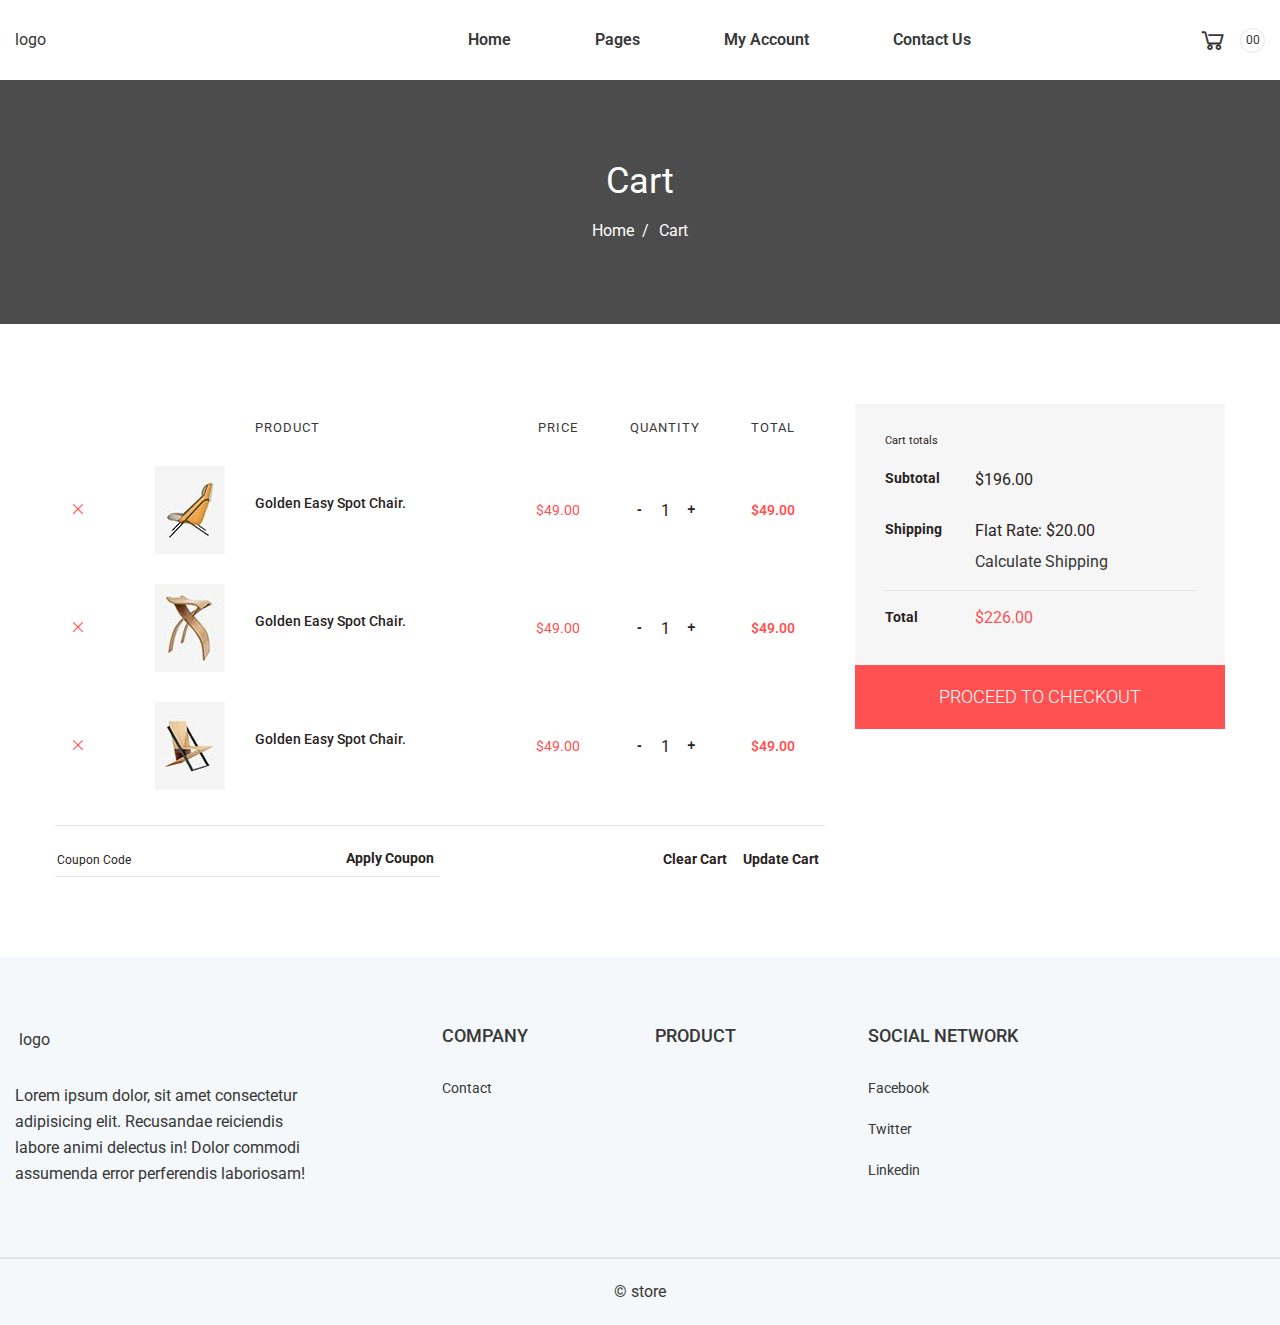
==== commit 7c2fc0c9: "cleaned most pages" ====
--- a/cart.html
+++ b/cart.html
@@ -579,7 +579,6 @@
 											<li><a href="#">Facebook</a></li>
 											<li><a href="#">Twitter</a></li>
 											<li><a href="#">Linkedin</a></li>
-											<li><a href="#">Google +</a></li>
 										</ul>
 									</div>
 								</div>
@@ -647,7 +646,8 @@
 
 		<!-- Main JS -->
 		<script src="assets/js/main.js"></script>
-		<script>
+		<!-- script incomplete do not use  -->
+		<!-- <script>
 			// Function to get cart items from local storage
 			function getCartItems() {
 				return JSON.parse(localStorage.getItem("cartItems")) || [];
@@ -718,6 +718,6 @@
 
 			// Initial rendering of cart items
 			renderCartItems();
-		</script>
+		</script> -->
 	</body>
 </html>
